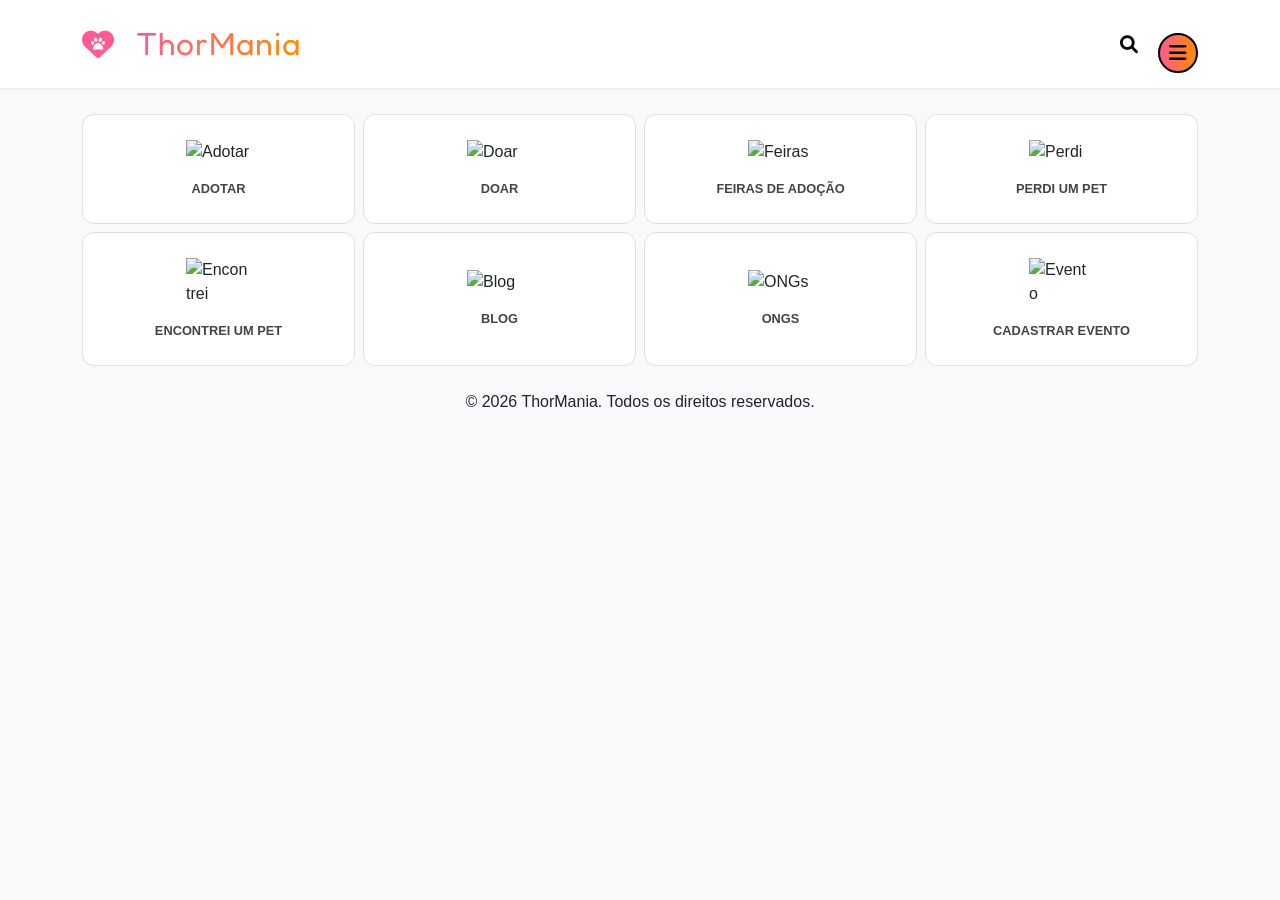
==== index.html @ 52d1cb1f "adicao da pagina perdi pet" ====
<!DOCTYPE html>
<html lang="pt-br">

<head>
    <meta charset="UTF-8">
    <meta name="viewport" content="width=device-width, initial-scale=1.0">
    <title>ThorMania</title>
    <link href="https://cdn.jsdelivr.net/npm/bootstrap@5.3.0/dist/css/bootstrap.min.css" rel="stylesheet">
    <link rel="stylesheet" href="https://cdnjs.cloudflare.com/ajax/libs/font-awesome/6.0.0/css/all.min.css">
    <link rel="stylesheet" href="style.css">
    <link href="https://fonts.googleapis.com/css2?family=Fredoka:wght@400;600&display=swap" rel="stylesheet">
    <link rel="stylesheet" href="style.css">
</head>

<body>
<header class="header-adocao">
  <div class="container d-flex justify-content-between align-items-center">

            <div class="logo-area home-page">
                <i class="fas fa-heart heart-icon">
                    <i class="fas fa-paw paw-inside"></i>
                </i>
                <span class="logo-text">ThorMania</span>

            </div>
        <div class="icons-area">
            <i class="fas fa-search search-icon"></i>
                <button class="menu-circle btn" type="button" data-bs-toggle="offcanvas" data-bs-target="#menuLateral">
                    <i class="fas fa-bars"></i>
                </button>
        </div>
    <div class="offcanvas offcanvas-end" tabindex="-1" id="menuLateral" aria-labelledby="offcanvasLabel">
        <div class="offcanvas-header">
            <div class="offcanvas-header">
                <h5 class="offcanvas-title" id="offcanvasLabel">
                    <i class="fas fa-heart heart-icon" style="position: relative; color: rgb(243, 37, 140);">
                        <i class="fas fa-paw paw-inside"
                            style="position: absolute; top: 50%; left: 50%; transform: translate(-50%, -50%); font-size: 0.5em; color: #ffffff;"></i>
                    </i>
                    <span style="margin-left: 10px;">ThorMania</span>
                </h5>
            </div>
            <button type="button" class="btn-close" data-bs-dismiss="offcanvas" aria-label="Close"></button>
        </div>
        <div class="offcanvas-body">
            <p class="boasvindas">Bem-vindo ao ThorMania!</p>
            <div class="list-group list-group-flush">
                <a href="#" class="list-group-item list-group-item-action home-page">Início</a>
                <a href="#" class="list-group-item list-group-item-action">Meu Perfil</a>
                <a id="quem-somos" href="#" class="list-group-item list-group-item-action">Quem Somos</a>
                <a href="forms.html" class="list-group-item list-group-item-action">Contato</a> 
            </div>
            <button type="button" class="btn-close" data-bs-dismiss="offcanvas" aria-label="Close"></button>
        </div>
    </div>
</header>
<main>
    <div class="container my-4">
        <div class="row g-2 justify-content-center">
            
            <div id="adotar" class="col-6 col-md-3">
                <a href="#" class="card-link">
                    <div class="card h-100 card-menu">
                        <div class="card-body">
                            <img src="imagens/icoAdotar.webp" alt="Adotar">
                            <span class="card-text">ADOTAR</span>
                        </div>
                    </div>
                </a>
            </div>
            <div id="doar" class="col-6 col-md-3">
                <a href="#" class="card-link">
                    <div class="card h-100 card-menu">
                        <div class="card-body">
                            <img src="imagens/icoDoar.webp" alt="Doar">
                            <span class="card-text">DOAR</span>
                        </div>
                    </div>
                </a>
            </div>
            <div id="feiras" class="col-6 col-md-3">
                <a href="#" class="card-link">
                    <div class="card h-100 card-menu">
                        <div class="card-body">
                            <img src="imagens/icoFeirasAdocao.webp" alt="Feiras">
                            <span class="card-text">FEIRAS DE ADOÇÃO</span>
                        </div>
                    </div>
                </a>
            </div>

            <div id="perdi" class="col-6 col-md-3">
                <a href="#" class="card-link">
                    <div class="card h-100 card-menu">
                        <div class="card-body">
                            <img src="imagens/icoPerdi.webp" alt="Perdi">
                            <span class="card-text">PERDI UM PET</span>
                        </div>
                    </div>
                </a>
            </div>

            <div id="encontrei" class="col-6 col-md-3">
                <a href="#" class="card-link">
                    <div class="card h-100 card-menu">
                        <div class="card-body">
                            <img src="imagens/icoEncontrei.webp" alt="Encontrei">
                            <span class="card-text">ENCONTREI UM PET</span>
                        </div>
                    </div>
                </a>
            </div>

            <div id="blog" class="col-6 col-md-3">
                <a href="#" class="card-link">
                    <div class="card h-100 card-menu">
                        <div class="card-body">
                            <img src="imagens/icoBlog.webp" alt="Blog">
                            <span class="card-text">BLOG</span>
                        </div>
                    </div>
                </a>
            </div>

            <div id="ongs" class="col-6 col-md-3">
                <a href="#" class="card-link">
                    <div class="card h-100 card-menu">
                        <div class="card-body">
                            <img src="imagens/icoONGs.webp" alt="ONGs">
                            <span class="card-text">ONGS</span>
                        </div>
                    </div>
                </a>
            </div>

            <div id="eventos" class="col-6 col-md-3">
                <a href="#" class="card-link">
                    <div class="card h-100 card-menu">
                        <div class="card-body">
                            <img src="imagens/icoCadastrarEventos.webp" alt="Evento">
                            <span class="card-text">CADASTRAR EVENTO</span>
                        </div>
                    </div>
                </a>
            </div>

        </div>
    </div>

    <div id="adotar-page" style="display: none;">
        <h2>Adote um Pet</h2>
        <p>Encontre o companheiro perfeito para você! Navegue por nossos pets disponíveis para adoção e dê a eles um lar cheio de amor.</p>
            <div id="pet-list">
                <!-- Lista de pets para adoção será carregada aqui -->
            </div>
    </div>

    <!-- Fomulário para "Encontrei um Pet" -->
    <div id="encontrei-page" class="container my-5" style="display: none;">
        <div class="card shadow p-4">
        

            <h2 class="text-center mb-3">🐾 Encontrei um Pet</h2>
            <p class="text-center text-muted">
                Ajude esse pet a encontrar seu dono 💛
            </p>

            <form id="form-encontrei">

                <div class="mb-3">
                    <label class="form-label">Nome do pet (se souber)</label>
                    <input type="text" class="form-control" placeholder="Ex: Thor">
                </div>

                <div class="mb-3">
                    <label class="form-label">Tipo de animal</label>
                    <select class="form-select">
                        <option>Cachorro</option>
                        <option>Gato</option>
                        <option>Outro</option>
                    </select>
                </div>

                <div class="mb-3">
                    <label class="form-label">Local onde encontrou</label>
                    <input type="text" class="form-control" placeholder="Ex: Zona Leste - SP">
                </div>

                <div class="mb-3">
                    <label class="form-label">Descrição</label>
                    <textarea class="form-control" rows="3" placeholder="Cor, tamanho, comportamento..."></textarea>
                </div>

                <div class="mb-3">
                    <label class="form-label">Foto do pet</label>
                    <input type="file" class="form-control">
                </div>

                <button type="submit" class="btn btn-primary w-100">
                    Cadastrar Pet
                </button>

            </form>

            <button class="btn btn-outline-secondary mt-3 home-page">
                Voltar
            </button>

        </div>
    </div>

    <!-- Formulário para "Doar um Pet" -->

    <div id="doar-page" style="display: none;">
        <div>
            <h2>Quer doar um pet?</h2>
            <p>Preencha o formulário abaixo e nos envie as informações.</p>
        </div>

        <form>
            <label for="foto">Foto do animal a ser doado:</label>
                <input type="file" 
                id="foto" 
                accept="image/*" 
                onchange="previewImagem(event)"
                required
                >

            <div class="preview">
                <img id="imagemPreview" src="" alt="">
            </div>


            <label for="raca">Raça:</label>
                <input type="text" 
                id="raca" 
                placeholder="Informe a raça (se souber)"
                >

            <label for="descricao">Descrição:</label>
                <textarea id="descricao" 
                rows="4" 
                placeholder="Insira uma descrição detalhada do animal"
                required
                ></textarea>
        

            <label for="dono">Doado por:</label>
                <input type="text" 
                id="dono" 
                placeholder="Nome do doador"
                required
                >

            <label for="telefone">Contato:</label>
                <input type="tel" 
                id="telefone" 
                placeholder="Informe um contato para retorno"
                pattern="\(\d{2}\)\s?\d{4,5}-\d{4}"
                required>

            <label for="email">E-mail:</label>
                <input type="email" 
                id="email" 
                placeholder="Email para retorno (se preferir contato por email)"
                >

            <button type="submit">Enviar!</button>
            <button class="btn btn-outline-secondary mt-3 home-page">
                Voltar
            </button>
        </form>
    </div>

    <!-- Pagina de Blogs -->


    <div id="blog-page" style="display: none;">
        <!-- BREADCRUMB -->
        <section class="breadcrumb">
            <p>Home / Blog</p>
        </section>

        <!-- CATEGORIAS -->
        <section class="categorias">
            <button>Geral</button>
            <button>Cachorros</button>
            <button>Gatos</button>
            <button>Raças</button>
            <button>Adoção</button>
        </section>

        <!-- POSTS -->
        <section class="posts">

            <div class="card">
                <img src="imagens/fofin1.jpg" alt="Tecnologia para pets">
                <h3>Histórias de Pets</h3>
                <p>Amizade Sem Espécies: Cão e Gato Viralizam em Selfie Fofa...</p>
            </div>

            <div class="card">
                <img src="imagens/fofin2.jpg" alt="Adoção de animais">
                <h3>Histórias de Adoção</h3>
                <p>Dupla Improvável Encanta Internet com Momento de Carinho no Sofá...</p>
            </div>

            <div class="card">
                <img src="imagens/fofin3.jpg" alt="Preparação para adoção">
                <h3>Histórias de Pets</h3>
                <p>Gangue dos Pets: Gato Lidera Grupo de Cachorros em Foto Hilária...</p>
            </div>
            
            <div class="card">
                <img src="imagens/fofin4.jpg" alt="Tecnologia para pets">
                <h3>Histórias de Pets</h3>
                <p>Olhares Que Derretem: Cachorro e Gatinho Viram Símbolo de Companheirismo...</p>
            </div>

            <div class="card">
                <img src="imagens/fofin5.jpg" alt="Tecnologia para pets">
                <h3>Histórias de Pets</h3>
                <p>Soneca em Dose Dupla: Pet e Gatinho Dormindo Abraçados Viralizam...</p>
            </div>

            <div class="card">
                <img src="imagens/fofin6.jpg" alt="Tecnologia para pets">
                <h3>Histórias de Pets</h3>
                <p>Pastor Alemão ¨Perde a Luta¨ Para Gatinho Atacado de Amor...</p>
            </div>
        </section>
    </div>

    <!-- Formulário perdi um pet -->

    <div id="perdi-page" style="display: none;">
        <formulario do pet desaparecido>
        <div class="file">
            <h2><img src="imagens/icoPerdi.webp">Perdi um Pet</h2>

            <form>
                <label for="foto">Foto do pet (recente):</label>
                <input type="file" id="foto" accept="image/*" onchange="previewImagem(event)">

                <div class="preview">
                    <img id="imagemPreview" src="" alt="">
                </div>

                <label for="nome">Nome:</label>
                <input type="text" id="nome" placeholder="Digite o nome do pet desaparecido">

                <label for="raca">Raça:</label>
                <input type="text" id="raca" placeholder="Digite a raça">

                <label for="peso">Peso (kg):</label>
                <input type="number" id="peso" placeholder="Ex: 10">

                <label for="descricao">Descrição:</label>
                <textarea id="descricao" rows="4" placeholder="Digite uma descrição detalhada do pet"></textarea>

                <label for="visto">Ultima vez visto:</label>
                <textarea id="visto" rows="2" placeholder="Digite onde e quando o pet foi visto pela última vez"></textarea>

                <label for="dono">Reportante:</label>
                <input type="text" id="dono" placeholder="Digite o nome do reportante">

                <label for="contato">Contato:</label>
                <input type="text" id="contato" placeholder="Digite um contato para retorno (Ex. email ou telefone)">

                <button type="submit">Enviar!</button>
                <button class="btn btn-outline-secondary mt-3 home-page">
                    Voltar
                </button>
            </form>
        </div>
    </div>

    <!-- Formulário para "Cadastrar Evento" -->

    <div id="eventos-page" style="display: none;">
        <form>
        <h2>
            <img src="imagens\icoCadastrarEventos.webp">Cadastrar Evento
        </h2>
        <p>Preencha o formulário abaixo e nos envie as informações.</p>
        <form>
            <label for="foto">Insira um Flyer de seu evento:</label>
                <input type="file" 
                id="foto" 
                accept="image/*" 
                onchange="previewImagem(event)"
                required
                >

            <div class="preview">
                <img id="imagemPreview" src="" alt="">
            </div>


            <label for="data">Data:</label>
                <input type="date" 
                id="data" 
                required
                >

            <label for="localizacao">Localização:</label>
                <input type="text" 
                id="localizacao" 
                placeholder="Informe o local do evento (rua, número, bairro, cidade, estado)"
                required
                ></textarea>
        

            <label for="Responsavel">Responsável:</label>
                <input type="text" 
                id="Responsavel" 
                placeholder="Nome do responsável pelo evento"
                required
                >

            <label for="telefone">Contato:</label>
                <input type="tel" 
                id="telefone" 
                placeholder="Informe um contato"
                pattern="\(\d{2}\)\s?\d{4,5}-\d{4}"
                required>

            <label for="email">E-mail:</label>
                <input type="email" 
                id="email" 
                placeholder="Email para retorno"
                >

            <button type="submit">Enviar!</button>
            <button class="btn btn-outline-secondary mt-3 home-page">
                Voltar
            </button>
        </form>
    </div>

    <!-- Página de ONGs -->

    <div id="ongs-page" style="display: none;">
        <h2 class="text-center mb-4">ONGs para ajudar 🐾</h2>
        <div class="row g-3 justify-content-center">

            <div class="col-6 col-md-3">
                <a href="https://institutoamparanimal.org.br/" target="_blank" class="card-link"> 
                        <div class="card card-menu destaque">
                    <div class="card-body">
                        <img src="imagens/ampara 2.0.png">
                        <span class="card-text">AMPARA ANIMAL</span>
                        <small>Resgate e proteção animal</small>
                        <p class="summary">ONG dedicada ao resgate, tratamento e reabilitação de animais abandonados, maltratados e em situação de risco na região de São Paulo.</p>
                    </div>
                </div>
            </a>    
            </div>

            <div class="col-6 col-md-3">
                <a href="https://www.institutoluisamell.com/" target="_blank" class="card-link">
                <div class="card card-menu destaque">
                    <div class="card-body">
                        <img src="imagens/instituto-luisa-mell-logo-png_seeklogo-357201.png">
                        <span class="card-text">LUISA MELL</span>
                        <small>Combate aos maus-tratos</small>
                        <p class="summary">Instituto que combate os maus-tratos aos animais através de ações educativas, resgates e apoio jurídico para proteger animais em situação de vulnerabilidade.</p>
                    </div>
                </div>
            </a>
            </div>

            <div class="col-6 col-md-3">
                <a href="https://adoteumgatinho.org.br/" target="_blank" class="card-link">
                <div class="card card-menu destaque">
                    <div class="card-body">
                        <img src="imagens/adote um gatinho.png">
                        <span class="card-text">ADOTE UM GATINHO</span>
                        <small>Adoção de gatos</small>
                        <p class="summary">Plataforma especializada em adoção responsável de gatos, conectando adotantes a felinos resgatados e promovendo cuidados adequados para uma vida feliz.</p>
                    </div>
                </div>
            </a>
            </div>

            <div class="col-6 col-md-3">
                <a href="https://institutocaramelo.org/" target="_blank" class="card-link"><div class="card card-menu destaque">   
                    <div class="card-body">
                        <img src="imagens/caramelo.png">
                        <span class="card-text">Instituto Caramelo</span>
                        <small>Resgate e cuidado</small>
                        <p class="summary">ONG focada no resgate, cuidado e adoção de animais de rua, especialmente cães e gatos, oferecendo abrigo temporário e tratamento veterinário.</p>
                    </div>
                </div>
            </a>    
            </div>

        </div>
    </div>

    <!-- Página de Quem Somos -->

    <div id="quemsomos-page" style="display: none;">
        <section class="historia">
                <h2 class="titulo-sessao">Quem Somos</h2>
                <p>O <strong>ThorMania</strong> nasceu de um sonho e de um grande amor pelos animais. Percebemos que muitos cães esperavam ansiosos por um lar, enquanto muitas famílias queriam adotar, mas não sabiam por onde começar.</p>
                
                <p>Criamos este site para ser a ponte entre esses dois mundos. Nosso objetivo é facilitar o encontro entre humanos e seus novos melhores amigos, promovendo a adoção responsável e ajudando ONGs a darem mais visibilidade aos seus peludos.</p>
            </section>

            <section class="ajuda-area">
                <h2 class="titulo-sessao">Queremos sua ajuda!</h2>
                <p>Para manter o ThorMania no ar e ajudar cada vez mais animais, precisamos de você. Seja compartilhando nosso site, sendo um voluntário ou fazendo uma doação para as ONGs parceiras.</p>
                
                <div class="cards-ajuda">
                    <div class="card">
                        <h3>Doar</h3>
                        <p>Ajude com ração, medicamentos ou valores para as ONGs.</p>
                    </div>
                    <div class="card">
                        <h3>Divulgar</h3>
                        <p>Siga-nos nas redes sociais e compartilhe os animais que buscam um lar.</p>
                    </div>
                </div>
            </section>

            <a href="#" class="btn-voltar home-page">Voltar para o Início</a>
    </div>
</main>

<footer class="footer">
    <div class="container text-center">
        <p>&copy; 2026 ThorMania. Todos os direitos reservados.</p>
    </div>
</footer>
<script src="https://cdn.jsdelivr.net/npm/bootstrap@5.3.0/dist/js/bootstrap.bundle.min.js"></script>
<script src="index.js" defer></script>
</body>
</html>
---- style.css ----
/* PROJETO: ThorMania
DESCRIÇÃO: Estilização do site de adoção de pets, com foco em um design moderno e amigável, utilizando cores vibrantes e elementos gráficos relacionados a animais de estimação.
AUTOR: Ana Paula Lopes Travassos 
DATA: 2026-02-09 */
@import url('https://fonts.googleapis.com/css2?family=Fredoka+One&display=swap');
/* Container do Header */
.header-adocao {
    background-color: #ffffff;
    padding: 15px 0;
    border-bottom: 2px solid #f0f0f0; /* Linha cinza clarinha embaixo */
}

/* Área da Logo */
.logo-area {
    display: flex;
    align-items: center;
    cursor: pointer;
}

.heart-icon {
    color: #ff5a94; /* Rosa da logo */
    font-size: 32px;
    position: relative;
    margin-right: 10px;
}

.paw-inside {
    color: white;
    font-size: 14px;
    position: absolute;
    top: 50%;
    left: 50%;
    transform: translate(-50%, -50%);
}

.logo-text {
    font-family: 'Fredoka One', cursive;
    font-size: 32px;
    letter-spacing: 1px;
    margin-left: 12px;
    
    /* Aplicando o degradê */
    background: linear-gradient(90deg, #ff5a94, #ff8c00); /* Do rosa para o laranja */
    -webkit-background-clip: text; /* Corta o fundo no formato do texto */
    -webkit-text-fill-color: transparent; /* Torna o texto transparente para mostrar o fundo */
    
    /* Garante que o efeito funcione também em navegadores sem -webkit */
    background-clip: text;
    color: transparent;
    
}


/* Área dos Ícones */
.icons-area {
    display: flex;
    align-items: center;
    gap: 20px;
}

.imagem-patinha {
    filter: sepia(100%) saturate(500%) hue-rotate(10deg); /* Isso força a imagem a ficar em tons de laranja/amarelo */
}
.logo-patinha {
    color: #FF8C00; /* Use exatamente o mesmo código de cor do seu texto ThorMania */
    font-size: 24px;
    margin-left: 10px;
   

}


.menu-circle {
    width: 40px;
    height: 40px;
    border: 2px solid #000;
    border-radius: 50%;
    display: flex;
    align-items: center;
    justify-content: center;
    cursor: pointer;
}

.menu-circle i {
    font-size: 20px;
    color: #000;
}

body {
    background-color: #f8f9fa;
    font-family: sans-serif;
}

.card-link {
    text-decoration: none;
    color: inherit;
}

.card-menu {
    border: 1px solid #e0e0e0;
    border-radius: 12px;
    transition: 0.3s;
    background: white;
}

.card-menu:hover {
    border-color: #FF8C00;
    box-shadow: 0 4px 15px rgba(0,0,0,0.1);
}

.card-body {
    display: flex;
    flex-direction: column;
    align-items: center;
    justify-content: center;
    padding: 25px 10px;
}

.card-menu img {
    width: 65px;
    height: auto;
    margin-bottom: 15px;
}

.card-text {
    font-size: 0.8rem;
    font-weight: bold;
    color: #444;
    text-align: center;
}
/*Area de pesquisa*/
.search-box {
    display : flex;
    align-items: center;
    background-color: #9e9898;
    border-radius: 25px;
    padding: 5px;
    font-size: 14px;
    width: 120px;
    transition: width 0.3s ease;
}

.search-icon {
    color: #000000;
    font-size: 18px;
    cursor: pointer;
}

/* Limpa o fundo do menu */
.offcanvas {
    background-color: white !important;
}

/* Deixa o topo colorido */
.offcanvas-header {
    background: linear-gradient(45deg, #ff416c, #ff9800) !important;
    color: rgb(255, 255, 255) !important;
    font-family: 'Fredoka', 'Comic Sans MS', cursive, sans-serif;

}

/* Garante que o ícone e o X fiquem brancos no topo */
.offcanvas-header .btn-close {
    filter: invert(1) grayscale(100%) brightness(200%);
}


/* Garante que os links fiquem brancos por padrão */
.list-group-item {
    background-color: transparent !important;
    color: black !important;
    border: none;
}

.boasvindas {
    font-family: 'Fredoka', 'Comic Sans MS', cursive, sans-serif; 
    color: #ff9800 !important; /* Laranja */
    text-align: center;
    width: 100%;
    font-size: 1.3rem;
    margin-top: 20px;
    margin-bottom: 20px;
    font-weight: bold;
}

/* 1. Estilo padrão dos itens do menu */
.list-group-item-action {
    transition: all 0.4s ease; /* Aqui acontece a mágica da suavidade */
    background-color: transparent !important;
    color: rgb(0, 0, 0) !important;
    border: none;
    display: block;
    padding: 10px 15px;
    font-family: -apple-system, BlinkMacSystemFont, "Segoe UI", Roboto, Helvetica, Arial, sans-serif, "Apple Color Emoji", "Segoe UI Emoji";
}

/* 2. O efeito ao passar o mouse (Hover) */
.list-group-item-action:hover {
    background: linear-gradient(45deg, #ff416c, #ff4b2b) !important;
    color: white !important;
    
    /* Faz o item "saltar" levemente para o lado ou para frente */
    transform: translateX(10px); /* Move 10px para a direita */
    /* Se preferir que ele cresça, use: transform: scale(1.05); */
    
    border-radius: 15px; /* Arredonda os cantos durante a animação */
    box-shadow: 0 4px 15px rgba(0, 0, 0, 0.2); /* Adiciona uma sombrinha */
}

/* Estilo exclusivo para a página Quem Somos */
.pagina-quemsomos {
    font-family: 'Sniglet', cursive;
    background-color: #fefefe;
    color: #444;
    padding: 20px;
}

/* Deixando os títulos laranjas e fofinhos */
.pagina-quemsomos h2, 
.pagina-quemsomos h3,
.pagina-quemsomos b,
.pagina-quemsomos strong {
    color: #fca311;
    font-weight: 800;
}

/* O título principal ThorMania com o gradiente que você gosta */
.pagina-quemsomos h1 {
    font-size: 2.5rem;
    background: linear-gradient(45deg, #ff416c, #ff4b2b);
    -webkit-background-clip: text;
    -webkit-text-fill-color: transparent;
    margin-bottom: 30px;
}

/* Ajustando o texto para não ficar grudado na tela */
.pagina-quemsomos p {
    font-size: 1.1rem;
    line-height: 1.6;
    max-width: 900px;
    margin-bottom: 20px;
}

/* Link de voltar com estilo de botão */
.pagina-quemsomos a[href*="index"] {
    display: inline-block;
    margin-top: 20px;
    padding: 10px 20px;
    background: linear-gradient(45deg, #ff416c, #ff4b2b);
    color: white !important;
    text-decoration: none;
    border-radius: 20px;
    transition: 0.3s;
}

.pagina-quemsomos a[href*="index"]:hover {
    transform: scale(1.1);
}

/* Estilo para a página encontrei */
#encontrei-page .card {
    border: none;
    border-radius: 20px;
    background: #ffffff;
    box-shadow: 0 8px 20px rgba(0, 0, 0, 0.15);
}

#encontrei-page h2 {
    color: #ff6b6b;
    font-weight: bold;
    font-size: 2rem;
}

#encontrei-page p {
    font-size: 1rem;
    margin-bottom: 25px;
}

#encontrei-page .form-label {
    font-weight: 600;
    color: #444;
}

#encontrei-page .form-control,
#encontrei-page .form-select {
    border-radius: 12px;
    padding: 12px;
    border: 1px solid #ddd;
    transition: 0.3s;
}

#encontrei-page .form-control:focus,
#encontrei-page .form-select:focus {
    border-color: #ff6b6b;
    box-shadow: 0 0 8px rgba(255, 107, 107, 0.4);
}

#encontrei-page button[type="submit"] {
    background: #ff6b6b;
    border: none;
    border-radius: 12px;
    padding: 12px;
    font-size: 1rem;
    font-weight: bold;
    transition: 0.3s;
}

#encontrei-page button[type="submit"]:hover {
    background: #ff4f4f;
    transform: scale(1.02);
}

#voltar-menu {
    border-radius: 12px;
    font-weight: 600;
    transition: 0.3s;
}

#voltar-menu:hover {
    background: #f1f1f1;
}

#encontrei-page {
    animation: aparecer 0.5s ease;
}

@keyframes aparecer {
    from {
        opacity: 0;
        transform: translateY(20px);
    }

    to {
        opacity: 1;
        transform: translateY(0);
    }
}


/*Estilo para o formulario doar*/
.file {
    max-width: 600px;
    margin: 40px auto;
    background: #ffffff;
    padding: 25px;
    border-radius: 12px;
    box-shadow: 0 4px 12px rgba(0,0,0,0.08);
}

h2 {
    text-align: center;
    margin-bottom: 30px;
}

h2 img {
    width: 50px;
    height: auto;
    margin-right: 15px;
    vertical-align: middle;
}

label {
    font-size: 1.0rem;
    font-weight: bold;
    display: block;
    margin-top: 12px;
}

input, textarea {
    width: 100%;
    padding: 10px;
    margin-top: 6px;
    border-radius: 6px;
    border: 1px solid #ccc;
}

input:focus, textarea:focus {
    border-color: #ff5a94;
    outline: none;
    box-shadow: 0 0 5px rgba(255, 90, 148, 0.3);
}

input[type="file"] {
    border: none;
}

button {
    margin-top: 18px;
    width: 100%;
    padding: 12px;
    background: linear-gradient(90deg, #ff5a94, #ff8c00);
    color: white;
    border: none;
    border-radius: 8px;
    cursor: pointer;
}

.preview {
    text-align: center;
    margin-top: 10px;
}

.preview img {
    max-width: 100%;
    border-radius: 10px;
}

/* Estilo para a página de blogs */

/* BREADCRUMB */
.breadcrumb {
  padding: 10px 20px;
  color: #777;
}

/* CATEGORIAS */
.categorias {
  padding: 15px 20px;
}

.categorias button {
  background: #2c2c2c;
  color: white;
  border: none;
  padding: 8px 12px;
  margin: 5px;
  border-radius: 5px;
  cursor: pointer;
  transition: 0.3s;
}

.categorias button:hover {
  background: #ff5a94;
}

/* GRID POSTS */
.posts {
  display: grid;
  grid-template-columns: repeat(3, 1fr);
  gap: 35px;

  padding: 50px;
  max-width: 1400px;
  margin: auto;
}

/* CARDS */


/* RESPONSIVO */
@media (max-width: 900px) {
  .posts {
    grid-template-columns: repeat(2, 1fr);
  }
}

@media (max-width: 600px) {
  .posts {
    grid-template-columns: 1fr;
    padding: 20px;
  }

  .logo-text {
    font-size: 22px;
  }
}
---- style.css ----
/* PROJETO: ThorMania
DESCRIÇÃO: Estilização do site de adoção de pets, com foco em um design moderno e amigável, utilizando cores vibrantes e elementos gráficos relacionados a animais de estimação.
AUTOR: Ana Paula Lopes Travassos 
DATA: 2026-02-09 */
@import url('https://fonts.googleapis.com/css2?family=Fredoka+One&display=swap');
/* Container do Header */
.header-adocao {
    background-color: #ffffff;
    padding: 15px 0;
    border-bottom: 2px solid #f0f0f0; /* Linha cinza clarinha embaixo */
}

/* Área da Logo */
.logo-area {
    display: flex;
    align-items: center;
    cursor: pointer;
}

.heart-icon {
    color: #ff5a94; /* Rosa da logo */
    font-size: 32px;
    position: relative;
    margin-right: 10px;
}

.paw-inside {
    color: white;
    font-size: 14px;
    position: absolute;
    top: 50%;
    left: 50%;
    transform: translate(-50%, -50%);
}

.logo-text {
    font-family: 'Fredoka One', cursive;
    font-size: 32px;
    letter-spacing: 1px;
    margin-left: 12px;
    
    /* Aplicando o degradê */
    background: linear-gradient(90deg, #ff5a94, #ff8c00); /* Do rosa para o laranja */
    -webkit-background-clip: text; /* Corta o fundo no formato do texto */
    -webkit-text-fill-color: transparent; /* Torna o texto transparente para mostrar o fundo */
    
    /* Garante que o efeito funcione também em navegadores sem -webkit */
    background-clip: text;
    color: transparent;
    
}


/* Área dos Ícones */
.icons-area {
    display: flex;
    align-items: center;
    gap: 20px;
}

.imagem-patinha {
    filter: sepia(100%) saturate(500%) hue-rotate(10deg); /* Isso força a imagem a ficar em tons de laranja/amarelo */
}
.logo-patinha {
    color: #FF8C00; /* Use exatamente o mesmo código de cor do seu texto ThorMania */
    font-size: 24px;
    margin-left: 10px;
   

}


.menu-circle {
    width: 40px;
    height: 40px;
    border: 2px solid #000;
    border-radius: 50%;
    display: flex;
    align-items: center;
    justify-content: center;
    cursor: pointer;
}

.menu-circle i {
    font-size: 20px;
    color: #000;
}

body {
    background-color: #f8f9fa;
    font-family: sans-serif;
}

.card-link {
    text-decoration: none;
    color: inherit;
}

.card-menu {
    border: 1px solid #e0e0e0;
    border-radius: 12px;
    transition: 0.3s;
    background: white;
}

.card-menu:hover {
    border-color: #FF8C00;
    box-shadow: 0 4px 15px rgba(0,0,0,0.1);
}

.card-body {
    display: flex;
    flex-direction: column;
    align-items: center;
    justify-content: center;
    padding: 25px 10px;
}

.card-menu img {
    width: 65px;
    height: auto;
    margin-bottom: 15px;
}

.card-text {
    font-size: 0.8rem;
    font-weight: bold;
    color: #444;
    text-align: center;
}
/*Area de pesquisa*/
.search-box {
    display : flex;
    align-items: center;
    background-color: #9e9898;
    border-radius: 25px;
    padding: 5px;
    font-size: 14px;
    width: 120px;
    transition: width 0.3s ease;
}

.search-icon {
    color: #000000;
    font-size: 18px;
    cursor: pointer;
}

/* Limpa o fundo do menu */
.offcanvas {
    background-color: white !important;
}

/* Deixa o topo colorido */
.offcanvas-header {
    background: linear-gradient(45deg, #ff416c, #ff9800) !important;
    color: rgb(255, 255, 255) !important;
    font-family: 'Fredoka', 'Comic Sans MS', cursive, sans-serif;

}

/* Garante que o ícone e o X fiquem brancos no topo */
.offcanvas-header .btn-close {
    filter: invert(1) grayscale(100%) brightness(200%);
}


/* Garante que os links fiquem brancos por padrão */
.list-group-item {
    background-color: transparent !important;
    color: black !important;
    border: none;
}

.boasvindas {
    font-family: 'Fredoka', 'Comic Sans MS', cursive, sans-serif; 
    color: #ff9800 !important; /* Laranja */
    text-align: center;
    width: 100%;
    font-size: 1.3rem;
    margin-top: 20px;
    margin-bottom: 20px;
    font-weight: bold;
}

/* 1. Estilo padrão dos itens do menu */
.list-group-item-action {
    transition: all 0.4s ease; /* Aqui acontece a mágica da suavidade */
    background-color: transparent !important;
    color: rgb(0, 0, 0) !important;
    border: none;
    display: block;
    padding: 10px 15px;
    font-family: -apple-system, BlinkMacSystemFont, "Segoe UI", Roboto, Helvetica, Arial, sans-serif, "Apple Color Emoji", "Segoe UI Emoji";
}

/* 2. O efeito ao passar o mouse (Hover) */
.list-group-item-action:hover {
    background: linear-gradient(45deg, #ff416c, #ff4b2b) !important;
    color: white !important;
    
    /* Faz o item "saltar" levemente para o lado ou para frente */
    transform: translateX(10px); /* Move 10px para a direita */
    /* Se preferir que ele cresça, use: transform: scale(1.05); */
    
    border-radius: 15px; /* Arredonda os cantos durante a animação */
    box-shadow: 0 4px 15px rgba(0, 0, 0, 0.2); /* Adiciona uma sombrinha */
}

/* Estilo exclusivo para a página Quem Somos */
.pagina-quemsomos {
    font-family: 'Sniglet', cursive;
    background-color: #fefefe;
    color: #444;
    padding: 20px;
}

/* Deixando os títulos laranjas e fofinhos */
.pagina-quemsomos h2, 
.pagina-quemsomos h3,
.pagina-quemsomos b,
.pagina-quemsomos strong {
    color: #fca311;
    font-weight: 800;
}

/* O título principal ThorMania com o gradiente que você gosta */
.pagina-quemsomos h1 {
    font-size: 2.5rem;
    background: linear-gradient(45deg, #ff416c, #ff4b2b);
    -webkit-background-clip: text;
    -webkit-text-fill-color: transparent;
    margin-bottom: 30px;
}

/* Ajustando o texto para não ficar grudado na tela */
.pagina-quemsomos p {
    font-size: 1.1rem;
    line-height: 1.6;
    max-width: 900px;
    margin-bottom: 20px;
}

/* Link de voltar com estilo de botão */
.pagina-quemsomos a[href*="index"] {
    display: inline-block;
    margin-top: 20px;
    padding: 10px 20px;
    background: linear-gradient(45deg, #ff416c, #ff4b2b);
    color: white !important;
    text-decoration: none;
    border-radius: 20px;
    transition: 0.3s;
}

.pagina-quemsomos a[href*="index"]:hover {
    transform: scale(1.1);
}

/* Estilo para a página encontrei */
#encontrei-page .card {
    border: none;
    border-radius: 20px;
    background: #ffffff;
    box-shadow: 0 8px 20px rgba(0, 0, 0, 0.15);
}

#encontrei-page h2 {
    color: #ff6b6b;
    font-weight: bold;
    font-size: 2rem;
}

#encontrei-page p {
    font-size: 1rem;
    margin-bottom: 25px;
}

#encontrei-page .form-label {
    font-weight: 600;
    color: #444;
}

#encontrei-page .form-control,
#encontrei-page .form-select {
    border-radius: 12px;
    padding: 12px;
    border: 1px solid #ddd;
    transition: 0.3s;
}

#encontrei-page .form-control:focus,
#encontrei-page .form-select:focus {
    border-color: #ff6b6b;
    box-shadow: 0 0 8px rgba(255, 107, 107, 0.4);
}

#encontrei-page button[type="submit"] {
    background: #ff6b6b;
    border: none;
    border-radius: 12px;
    padding: 12px;
    font-size: 1rem;
    font-weight: bold;
    transition: 0.3s;
}

#encontrei-page button[type="submit"]:hover {
    background: #ff4f4f;
    transform: scale(1.02);
}

#voltar-menu {
    border-radius: 12px;
    font-weight: 600;
    transition: 0.3s;
}

#voltar-menu:hover {
    background: #f1f1f1;
}

#encontrei-page {
    animation: aparecer 0.5s ease;
}

@keyframes aparecer {
    from {
        opacity: 0;
        transform: translateY(20px);
    }

    to {
        opacity: 1;
        transform: translateY(0);
    }
}


/*Estilo para o formulario doar*/
.file {
    max-width: 600px;
    margin: 40px auto;
    background: #ffffff;
    padding: 25px;
    border-radius: 12px;
    box-shadow: 0 4px 12px rgba(0,0,0,0.08);
}

h2 {
    text-align: center;
    margin-bottom: 30px;
}

h2 img {
    width: 50px;
    height: auto;
    margin-right: 15px;
    vertical-align: middle;
}

label {
    font-size: 1.0rem;
    font-weight: bold;
    display: block;
    margin-top: 12px;
}

input, textarea {
    width: 100%;
    padding: 10px;
    margin-top: 6px;
    border-radius: 6px;
    border: 1px solid #ccc;
}

input:focus, textarea:focus {
    border-color: #ff5a94;
    outline: none;
    box-shadow: 0 0 5px rgba(255, 90, 148, 0.3);
}

input[type="file"] {
    border: none;
}

button {
    margin-top: 18px;
    width: 100%;
    padding: 12px;
    background: linear-gradient(90deg, #ff5a94, #ff8c00);
    color: white;
    border: none;
    border-radius: 8px;
    cursor: pointer;
}

.preview {
    text-align: center;
    margin-top: 10px;
}

.preview img {
    max-width: 100%;
    border-radius: 10px;
}

/* Estilo para a página de blogs */

/* BREADCRUMB */
.breadcrumb {
  padding: 10px 20px;
  color: #777;
}

/* CATEGORIAS */
.categorias {
  padding: 15px 20px;
}

.categorias button {
  background: #2c2c2c;
  color: white;
  border: none;
  padding: 8px 12px;
  margin: 5px;
  border-radius: 5px;
  cursor: pointer;
  transition: 0.3s;
}

.categorias button:hover {
  background: #ff5a94;
}

/* GRID POSTS */
.posts {
  display: grid;
  grid-template-columns: repeat(3, 1fr);
  gap: 35px;

  padding: 50px;
  max-width: 1400px;
  margin: auto;
}

/* CARDS */


/* RESPONSIVO */
@media (max-width: 900px) {
  .posts {
    grid-template-columns: repeat(2, 1fr);
  }
}

@media (max-width: 600px) {
  .posts {
    grid-template-columns: 1fr;
    padding: 20px;
  }

  .logo-text {
    font-size: 22px;
  }
}
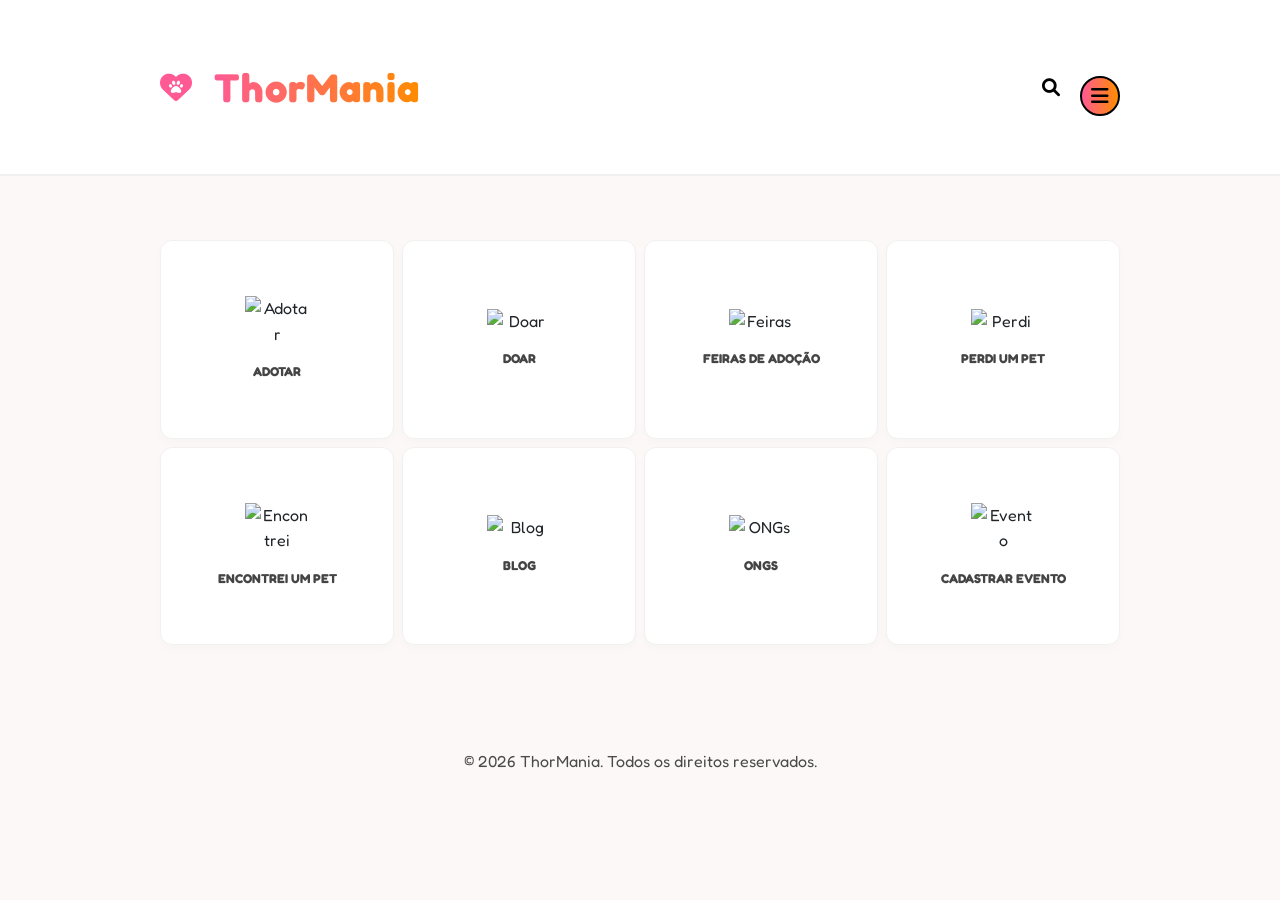
==== commit 6744f310: "arrumando botao errado" ====
--- a/index.html
+++ b/index.html
@@ -48,9 +48,8 @@
                 <a href="#" class="list-group-item list-group-item-action home-page">Início</a>
                 <a href="#" class="list-group-item list-group-item-action">Meu Perfil</a>
                 <a id="quem-somos" href="#" class="list-group-item list-group-item-action">Quem Somos</a>
-                <a href="forms.html" class="list-group-item list-group-item-action">Contato</a> 
-            </div>
-            <button type="button" class="btn-close" data-bs-dismiss="offcanvas" aria-label="Close"></button>
+                <a href="#" class="list-group-item list-group-item-action">Contato</a> 
+            </div>
         </div>
     </div>
 </header>
@@ -378,64 +377,66 @@
     <!-- Formulário para "Cadastrar Evento" -->
 
     <div id="eventos-page" style="display: none;">
-        <form>
-        <h2>
-            <img src="imagens\icoCadastrarEventos.webp">Cadastrar Evento
-        </h2>
-        <p>Preencha o formulário abaixo e nos envie as informações.</p>
-        <form>
-            <label for="foto">Insira um Flyer de seu evento:</label>
-                <input type="file" 
-                id="foto" 
-                accept="image/*" 
-                onchange="previewImagem(event)"
-                required
-                >
-
-            <div class="preview">
-                <img id="imagemPreview" src="" alt="">
-            </div>
-
-
-            <label for="data">Data:</label>
-                <input type="date" 
-                id="data" 
-                required
-                >
-
-            <label for="localizacao">Localização:</label>
-                <input type="text" 
-                id="localizacao" 
-                placeholder="Informe o local do evento (rua, número, bairro, cidade, estado)"
-                required
-                ></textarea>
-        
-
-            <label for="Responsavel">Responsável:</label>
-                <input type="text" 
-                id="Responsavel" 
-                placeholder="Nome do responsável pelo evento"
-                required
-                >
-
-            <label for="telefone">Contato:</label>
-                <input type="tel" 
-                id="telefone" 
-                placeholder="Informe um contato"
-                pattern="\(\d{2}\)\s?\d{4,5}-\d{4}"
-                required>
-
-            <label for="email">E-mail:</label>
-                <input type="email" 
-                id="email" 
-                placeholder="Email para retorno"
-                >
-
-            <button type="submit">Enviar!</button>
-            <button class="btn btn-outline-secondary mt-3 home-page">
-                Voltar
-            </button>
-        </form>
+        <formulario para cadastrar evento>
+            <div class="file">
+                <form>
+                    <h2>
+                        <img src="imagens\icoCadastrarEventos.webp">Cadastrar Evento
+                    </h2>
+                    <p>Preencha o formulário abaixo e nos envie as informações.</p>
+                    <label for="foto">Insira um Flyer de seu evento:</label>
+                        <input type="file" 
+                        id="foto" 
+                        accept="image/*" 
+                        onchange="previewImagem(event)"
+                        required
+                        >
+
+                    <div class="preview">
+                        <img id="imagemPreview" src="" alt="">
+                    </div>
+
+
+                    <label for="data">Data:</label>
+                        <input type="date" 
+                        id="data" 
+                        required
+                        >
+
+                    <label for="localizacao">Localização:</label>
+                        <input type="text" 
+                        id="localizacao" 
+                        placeholder="Informe o local do evento (rua, número, bairro, cidade, estado)"
+                        required
+                        ></textarea>
+                
+
+                    <label for="Responsavel">Responsável:</label>
+                        <input type="text" 
+                        id="Responsavel" 
+                        placeholder="Nome do responsável pelo evento"
+                        required
+                        >
+
+                    <label for="telefone">Contato:</label>
+                        <input type="tel" 
+                        id="telefone" 
+                        placeholder="Informe um contato"
+                        pattern="\(\d{2}\)\s?\d{4,5}-\d{4}"
+                        required>
+
+                    <label for="email">E-mail:</label>
+                        <input type="email" 
+                        id="email" 
+                        placeholder="Email para retorno"
+                        >
+
+                    <button type="submit">Enviar!</button>
+                    <button class="btn btn-outline-secondary mt-3 home-page">
+                        Voltar
+                    </button>
+                </form>
+            </div>
     </div>
 
     <!-- Página de ONGs -->
--- a/style.css
+++ b/style.css
@@ -207,56 +207,180 @@
     box-shadow: 0 4px 15px rgba(0, 0, 0, 0.2); /* Adiciona uma sombrinha */
 }
 
-/* Estilo exclusivo para a página Quem Somos */
-.pagina-quemsomos {
-    font-family: 'Sniglet', cursive;
-    background-color: #fefefe;
-    color: #444;
-    padding: 20px;
-}
-
-/* Deixando os títulos laranjas e fofinhos */
-.pagina-quemsomos h2, 
-.pagina-quemsomos h3,
-.pagina-quemsomos b,
-.pagina-quemsomos strong {
-    color: #fca311;
-    font-weight: 800;
-}
-
-/* O título principal ThorMania com o gradiente que você gosta */
-.pagina-quemsomos h1 {
+@import url('https://fonts.googleapis.com/css2?family=Fredoka:wght@400;600&display=swap');
+
+body {
+    font-family: 'Fredoka', cursive;
+    background-color: #f5f5f5;
+    margin: 0;
+    padding: 0;
+}
+body {
+    background-color: #fcf8f7;
+    color: #4a4a4a;
+    line-height: 1.6;
+}
+
+.container {
+    max-width: 1000px;
+    margin: 0 auto;
+    padding: 40px 20px;
+}
+
+/* Cabeçalho */
+.main-header {
+    background-color: #ffffff;
+    padding: 30px 20px;
+    text-align: center;
+    box-shadow: 0 4px 6px rgba(0, 0, 0, 0.05);
+}
+
+.logo-text {
+    color: #d9534f; /* Tom coral/rosa profissional */
     font-size: 2.5rem;
-    background: linear-gradient(45deg, #ff416c, #ff4b2b);
-    -webkit-background-clip: text;
-    -webkit-text-fill-color: transparent;
+    font-weight: 700;
+    letter-spacing: 1px;
+}
+
+/* Seção Quem Somos */
+.about-section {
+    background: #ffffff;
+    padding: 40px;
+    border-radius: 12px;
+    box-shadow: 0 4px 15px rgba(0, 0, 0, 0.03);
+    margin-bottom: 40px;
+}
+
+.about-section h2 {
+    color: #d9534f;
+    margin-bottom: 20px;
+    font-size: 1.8rem;
+    border-bottom: 2px solid #fce4e4;
+    padding-bottom: 10px;
+}
+
+.about-section p {
+    margin-bottom: 15px;
+    font-size: 1.1rem;
+    color: #5a5a5a;
+}
+
+/* Seção Queremos sua Ajuda & Grid de Cards */
+.help-section {
+    margin-bottom: 40px;
+}
+
+.section-title {
+    text-align: center;
     margin-bottom: 30px;
 }
 
-/* Ajustando o texto para não ficar grudado na tela */
-.pagina-quemsomos p {
-    font-size: 1.1rem;
-    line-height: 1.6;
-    max-width: 900px;
+.section-title h2 {
+    color: #d9534f;
+    font-size: 1.8rem;
+    margin-bottom: 10px;
+}
+
+.section-title p {
+    max-width: 700px;
+    margin: 0 auto;
+    color: #777;
+}
+
+/* Layout dos Quadradinhos (Cards) */
+.cards-grid {
+    display: grid;
+    grid-template-columns: repeat(auto-fit, minmax(280px, 1fr));
+    gap: 25px;
+    margin-top: 20px;
+}
+
+.card {
+    background: #ffffff;
+    padding: 30px;
+    border-radius: 12px;
+    text-align: center;
+    border: 1px solid #f1f1f1;
+    box-shadow: 0 4px 10px rgba(0, 0, 0, 0.02);
+    transition: transform 0.3s ease, box-shadow 0.3s ease;
+}
+
+/* Efeito sutil ao passar o mouse nos quadradinhos */
+.card:hover {
+    transform: translateY(-5px);
+    box-shadow: 0 8px 20px rgba(217, 83, 79, 0.1);
+}
+
+.card-icon {
+    font-size: 2.5rem;
+    margin-bottom: 15px;
+}
+
+.card h3 {
+    color: #333;
+    margin-bottom: 12px;
+    font-size: 1.4rem;
+}
+
+.card p {
+    color: #666;
+    font-size: 0.95rem;
     margin-bottom: 20px;
-}
-
-/* Link de voltar com estilo de botão */
-.pagina-quemsomos a[href*="index"] {
+    min-height: 50px; /* Garante alinhamento mesmo com textos de tamanhos diferentes */
+}
+
+/* Botões dos Cards */
+.btn-card {
     display: inline-block;
-    margin-top: 20px;
     padding: 10px 20px;
-    background: linear-gradient(45deg, #ff416c, #ff4b2b);
-    color: white !important;
+    color: #d9534f;
+    border: 2px solid #d9534f;
     text-decoration: none;
-    border-radius: 20px;
-    transition: 0.3s;
-}
-
-.pagina-quemsomos a[href*="index"]:hover {
-    transform: scale(1.1);
-}
-
+    border-radius: 25px;
+    font-weight: 600;
+    font-size: 0.9rem;
+    transition: all 0.3s ease;
+}
+
+.btn-card:hover {
+    background-color: #d9534f;
+    color: #ffffff;
+}
+
+/* Área do Botão Voltar */
+.action-area {
+    text-align: center;
+    margin: 50px 0 20px 0;
+}
+
+.btn-back {
+    display: inline-block;
+    background-color: #d9534f;
+    color: #ffffff;
+    padding: 14px 35px;
+    text-decoration: none;
+    border-radius: 30px;
+    font-weight: 600;
+    box-shadow: 0 4px 10px rgba(217, 83, 79, 0.3);
+    transition: all 0.3s ease;
+}
+
+.btn-back:hover {
+    background-color: #c93d39;
+    box-shadow: 0 6px 15px rgba(217, 83, 79, 0.4);
+    transform: scale(1.02);
+}
+
+/* Rodapé */
+.main-footer {
+    text-align: center;
+    padding: 30px 20px;
+    background-color: #ffffff;
+    color: #888;
+    font-size: 0.9rem;
+    border-top: 1px solid #ededed;
+    margin-top: 40px;
+}
 /* Estilo para a página encontrei */
 #encontrei-page .card {
     border: none;
@@ -463,4 +587,5 @@
   .logo-text {
     font-size: 22px;
   }
-}+}
+
--- a/style.css
+++ b/style.css
@@ -207,56 +207,180 @@
     box-shadow: 0 4px 15px rgba(0, 0, 0, 0.2); /* Adiciona uma sombrinha */
 }
 
-/* Estilo exclusivo para a página Quem Somos */
-.pagina-quemsomos {
-    font-family: 'Sniglet', cursive;
-    background-color: #fefefe;
-    color: #444;
-    padding: 20px;
-}
-
-/* Deixando os títulos laranjas e fofinhos */
-.pagina-quemsomos h2, 
-.pagina-quemsomos h3,
-.pagina-quemsomos b,
-.pagina-quemsomos strong {
-    color: #fca311;
-    font-weight: 800;
-}
-
-/* O título principal ThorMania com o gradiente que você gosta */
-.pagina-quemsomos h1 {
+@import url('https://fonts.googleapis.com/css2?family=Fredoka:wght@400;600&display=swap');
+
+body {
+    font-family: 'Fredoka', cursive;
+    background-color: #f5f5f5;
+    margin: 0;
+    padding: 0;
+}
+body {
+    background-color: #fcf8f7;
+    color: #4a4a4a;
+    line-height: 1.6;
+}
+
+.container {
+    max-width: 1000px;
+    margin: 0 auto;
+    padding: 40px 20px;
+}
+
+/* Cabeçalho */
+.main-header {
+    background-color: #ffffff;
+    padding: 30px 20px;
+    text-align: center;
+    box-shadow: 0 4px 6px rgba(0, 0, 0, 0.05);
+}
+
+.logo-text {
+    color: #d9534f; /* Tom coral/rosa profissional */
     font-size: 2.5rem;
-    background: linear-gradient(45deg, #ff416c, #ff4b2b);
-    -webkit-background-clip: text;
-    -webkit-text-fill-color: transparent;
+    font-weight: 700;
+    letter-spacing: 1px;
+}
+
+/* Seção Quem Somos */
+.about-section {
+    background: #ffffff;
+    padding: 40px;
+    border-radius: 12px;
+    box-shadow: 0 4px 15px rgba(0, 0, 0, 0.03);
+    margin-bottom: 40px;
+}
+
+.about-section h2 {
+    color: #d9534f;
+    margin-bottom: 20px;
+    font-size: 1.8rem;
+    border-bottom: 2px solid #fce4e4;
+    padding-bottom: 10px;
+}
+
+.about-section p {
+    margin-bottom: 15px;
+    font-size: 1.1rem;
+    color: #5a5a5a;
+}
+
+/* Seção Queremos sua Ajuda & Grid de Cards */
+.help-section {
+    margin-bottom: 40px;
+}
+
+.section-title {
+    text-align: center;
     margin-bottom: 30px;
 }
 
-/* Ajustando o texto para não ficar grudado na tela */
-.pagina-quemsomos p {
-    font-size: 1.1rem;
-    line-height: 1.6;
-    max-width: 900px;
+.section-title h2 {
+    color: #d9534f;
+    font-size: 1.8rem;
+    margin-bottom: 10px;
+}
+
+.section-title p {
+    max-width: 700px;
+    margin: 0 auto;
+    color: #777;
+}
+
+/* Layout dos Quadradinhos (Cards) */
+.cards-grid {
+    display: grid;
+    grid-template-columns: repeat(auto-fit, minmax(280px, 1fr));
+    gap: 25px;
+    margin-top: 20px;
+}
+
+.card {
+    background: #ffffff;
+    padding: 30px;
+    border-radius: 12px;
+    text-align: center;
+    border: 1px solid #f1f1f1;
+    box-shadow: 0 4px 10px rgba(0, 0, 0, 0.02);
+    transition: transform 0.3s ease, box-shadow 0.3s ease;
+}
+
+/* Efeito sutil ao passar o mouse nos quadradinhos */
+.card:hover {
+    transform: translateY(-5px);
+    box-shadow: 0 8px 20px rgba(217, 83, 79, 0.1);
+}
+
+.card-icon {
+    font-size: 2.5rem;
+    margin-bottom: 15px;
+}
+
+.card h3 {
+    color: #333;
+    margin-bottom: 12px;
+    font-size: 1.4rem;
+}
+
+.card p {
+    color: #666;
+    font-size: 0.95rem;
     margin-bottom: 20px;
-}
-
-/* Link de voltar com estilo de botão */
-.pagina-quemsomos a[href*="index"] {
+    min-height: 50px; /* Garante alinhamento mesmo com textos de tamanhos diferentes */
+}
+
+/* Botões dos Cards */
+.btn-card {
     display: inline-block;
-    margin-top: 20px;
     padding: 10px 20px;
-    background: linear-gradient(45deg, #ff416c, #ff4b2b);
-    color: white !important;
+    color: #d9534f;
+    border: 2px solid #d9534f;
     text-decoration: none;
-    border-radius: 20px;
-    transition: 0.3s;
-}
-
-.pagina-quemsomos a[href*="index"]:hover {
-    transform: scale(1.1);
-}
-
+    border-radius: 25px;
+    font-weight: 600;
+    font-size: 0.9rem;
+    transition: all 0.3s ease;
+}
+
+.btn-card:hover {
+    background-color: #d9534f;
+    color: #ffffff;
+}
+
+/* Área do Botão Voltar */
+.action-area {
+    text-align: center;
+    margin: 50px 0 20px 0;
+}
+
+.btn-back {
+    display: inline-block;
+    background-color: #d9534f;
+    color: #ffffff;
+    padding: 14px 35px;
+    text-decoration: none;
+    border-radius: 30px;
+    font-weight: 600;
+    box-shadow: 0 4px 10px rgba(217, 83, 79, 0.3);
+    transition: all 0.3s ease;
+}
+
+.btn-back:hover {
+    background-color: #c93d39;
+    box-shadow: 0 6px 15px rgba(217, 83, 79, 0.4);
+    transform: scale(1.02);
+}
+
+/* Rodapé */
+.main-footer {
+    text-align: center;
+    padding: 30px 20px;
+    background-color: #ffffff;
+    color: #888;
+    font-size: 0.9rem;
+    border-top: 1px solid #ededed;
+    margin-top: 40px;
+}
 /* Estilo para a página encontrei */
 #encontrei-page .card {
     border: none;
@@ -463,4 +587,5 @@
   .logo-text {
     font-size: 22px;
   }
-}+}
+
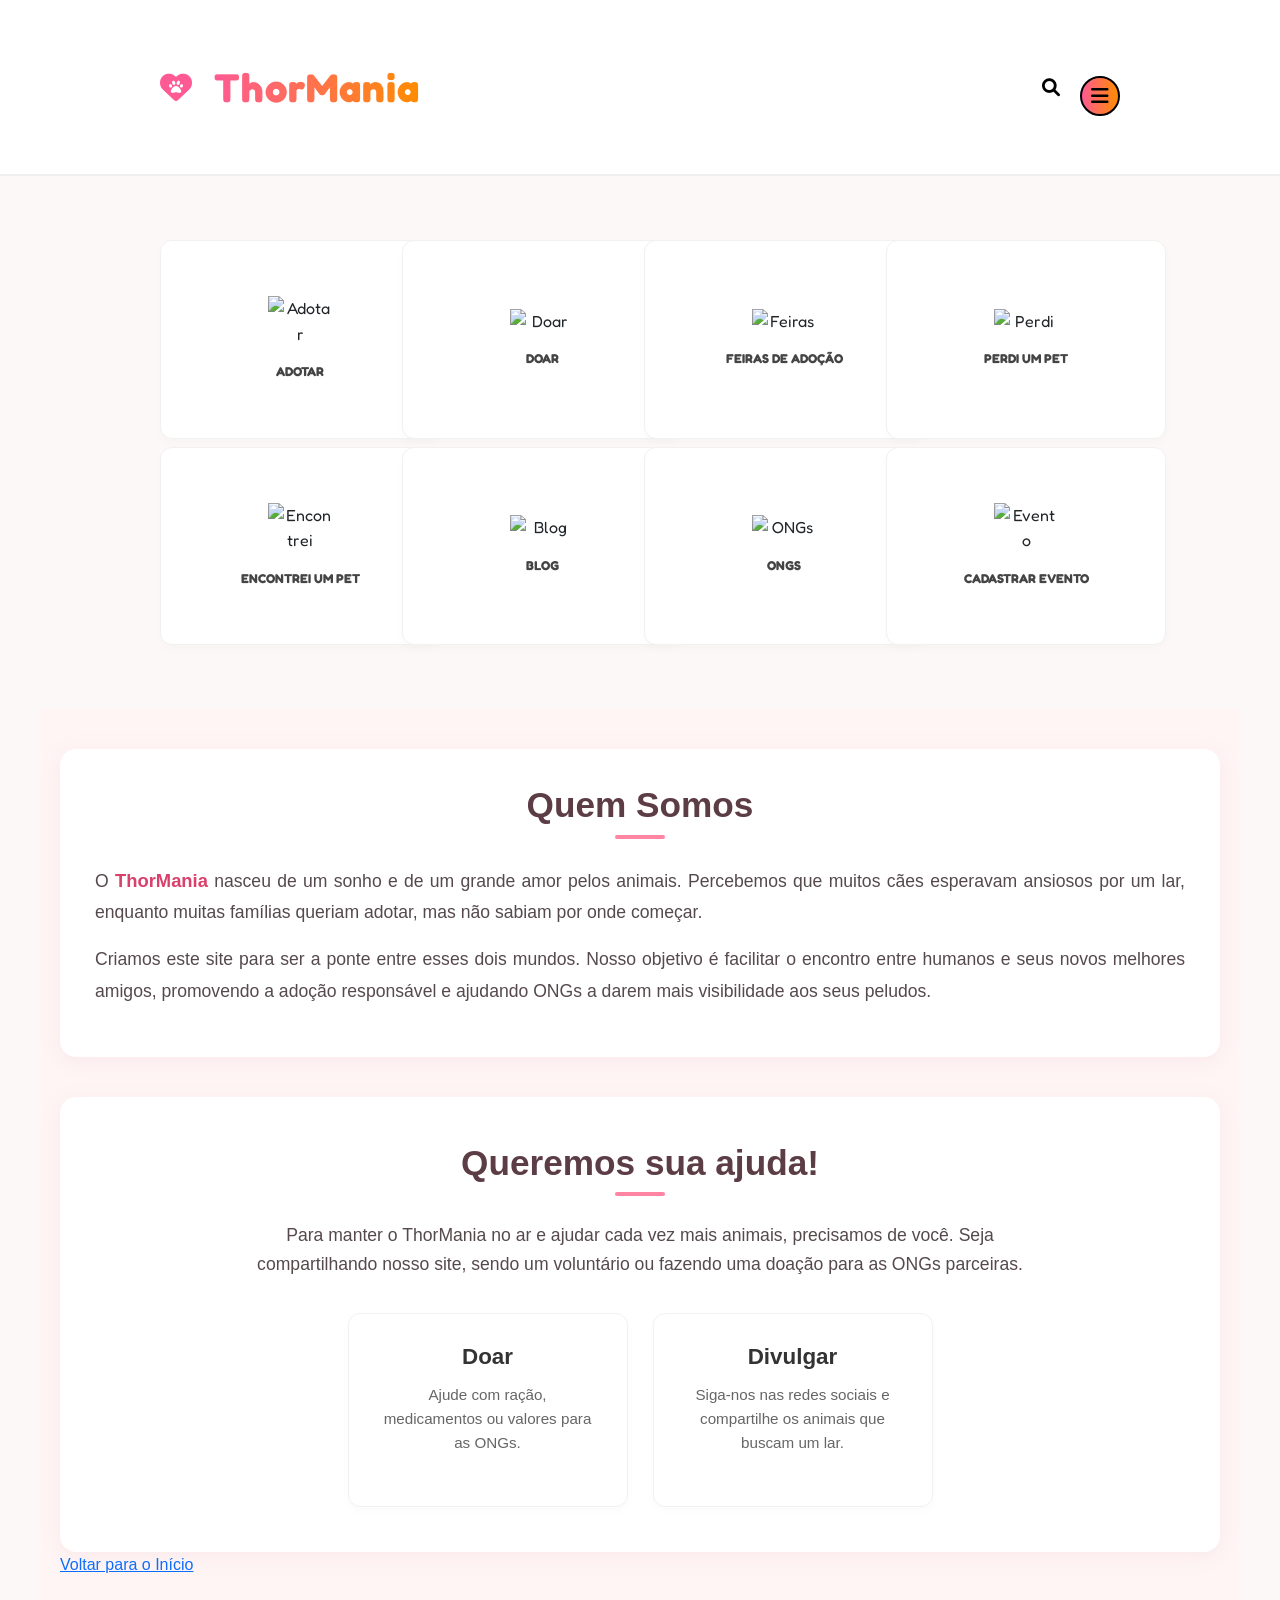
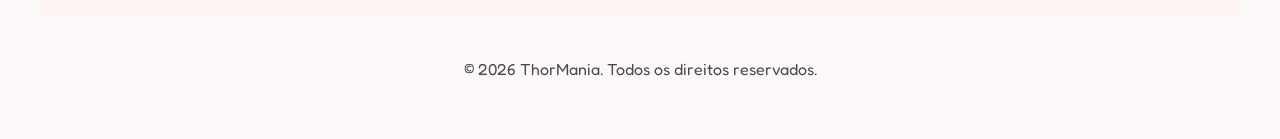
==== commit 3c79d760: "arrumar css" ====
--- a/index.html
+++ b/index.html
@@ -46,14 +46,15 @@
             <p class="boasvindas">Bem-vindo ao ThorMania!</p>
             <div class="list-group list-group-flush">
                 <a href="#" class="list-group-item list-group-item-action home-page">Início</a>
-                <a href="#" class="list-group-item list-group-item-action">Meu Perfil</a>
+                <a id="login" href="#" class="list-group-item list-group-item-action">Login</a>
+                <a id="cadastro" href="#" class="list-group-item list-group-item-action">Cadastro</a>
                 <a id="quem-somos" href="#" class="list-group-item list-group-item-action">Quem Somos</a>
-                <a href="#" class="list-group-item list-group-item-action">Contato</a> 
+                <a id="contato" href="#" class="list-group-item list-group-item-action">Contato</a> 
             </div>
         </div>
     </div>
 </header>
-<main>
+<main id="main-content">
     <div class="container my-4">
         <div class="row g-2 justify-content-center">
             
@@ -275,11 +276,6 @@
 
 
     <div id="blog-page" style="display: none;">
-        <!-- BREADCRUMB -->
-        <section class="breadcrumb">
-            <p>Home / Blog</p>
-        </section>
-
         <!-- CATEGORIAS -->
         <section class="categorias">
             <button>Geral</button>
@@ -328,6 +324,104 @@
                 <p>Pastor Alemão ¨Perde a Luta¨ Para Gatinho Atacado de Amor...</p>
             </div>
         </section>
+    </div>
+
+    <!--Feira de Adoção -->
+
+    <!-- POSTS -->
+    <div id="feira-page" style="display: none;">
+        <section class="posts">
+            <div class="card">
+                <img src="imagens/feira1.jpg"    alt="Tecnologia para pets">
+                <h3>Feira de Adoção chegando!</h3>
+                <p>Seu novo melhor amigo pode estar esperando por você. Venha adotar amor em forma de patas! 💛</p>
+            </div>
+            <div class="card">
+                <img src="imagens/feira2.jpg" alt="Tecnologia para pets">
+                <h3>Adote. Não compre.</h3>
+                <p>Neste sábado acontece nossa Feira de Adoção! Dê uma nova chance para um pet cheio de amor pra dar.</p>
+            </div>
+            <div class="card">
+                <img src="imagens/feira3.jpg" alt="Tecnologia para pets">
+                <h3>Uma adoção muda duas vidas!</h3>
+                <p>Participe da nossa Feira de Adoção e encontre um companheiro para todos os momentos.</p>
+            </div>
+            <div class="card">
+                <img src="imagens/feira4.jpg" alt="Tecnologia para pets">
+                <h3>Eles só precisam de uma chance…</h3>
+                <p>Venha conhecer cães e gatos resgatados na nossa Feira de Adoção e transforme uma vida hoje mesmo!</p>
+            </div>
+            <div class="card">
+                <img src="imagens/feira5.jpg" alt="Tecnologia para pets">
+                <h3>Seu novo amigo está te esperando!</h3>
+                <p>Feira de Adoção com animais vacinados, vermifugados e prontos para ganhar um lar cheio de carinho.</p>
+            </div>
+            <div class="card">
+                <img src="imagens/feira6.jpg" alt="Tecnologia para pets">
+                <h3>Amor não se compra, se adota!</h3>
+                <p>Não perca nossa Feira de Adoção e encontre o pet perfeito para fazer parte da sua família.</p>
+            </div>
+        </section>
+    </div>
+
+    <!-- Página de ONGs -->
+
+    <div id="ongs-page" style="display: none;">
+        <h2 class="text-center mb-4">ONGs para ajudar 🐾</h2>
+        <div class="row g-3 justify-content-center">
+
+            <div class="col-6 col-md-3">
+                <a href="https://institutoamparanimal.org.br/" target="_blank" class="card-link"> 
+                        <div class="card card-menu destaque">
+                    <div class="card-body">
+                        <img src="imagens/ampara 2.0.png">
+                        <span class="card-text">AMPARA ANIMAL</span>
+                        <small>Resgate e proteção animal</small>
+                        <p class="summary">ONG dedicada ao resgate, tratamento e reabilitação de animais abandonados, maltratados e em situação de risco na região de São Paulo.</p>
+                    </div>
+                </div>
+            </a>    
+            </div>
+
+            <div class="col-6 col-md-3">
+                <a href="https://www.institutoluisamell.com/" target="_blank" class="card-link">
+                <div class="card card-menu destaque">
+                    <div class="card-body">
+                        <img src="imagens/instituto-luisa-mell-logo-png_seeklogo-357201.png">
+                        <span class="card-text">LUISA MELL</span>
+                        <small>Combate aos maus-tratos</small>
+                        <p class="summary">Instituto que combate os maus-tratos aos animais através de ações educativas, resgates e apoio jurídico para proteger animais em situação de vulnerabilidade.</p>
+                    </div>
+                </div>
+            </a>
+            </div>
+
+            <div class="col-6 col-md-3">
+                <a href="https://adoteumgatinho.org.br/" target="_blank" class="card-link">
+                <div class="card card-menu destaque">
+                    <div class="card-body">
+                        <img src="imagens/adote um gatinho.png">
+                        <span class="card-text">ADOTE UM GATINHO</span>
+                        <small>Adoção de gatos</small>
+                        <p class="summary">Plataforma especializada em adoção responsável de gatos, conectando adotantes a felinos resgatados e promovendo cuidados adequados para uma vida feliz.</p>
+                    </div>
+                </div>
+            </a>
+            </div>
+
+            <div class="col-6 col-md-3">
+                <a href="https://institutocaramelo.org/" target="_blank" class="card-link"><div class="card card-menu destaque">   
+                    <div class="card-body">
+                        <img src="imagens/caramelo.png">
+                        <span class="card-text">Instituto Caramelo</span>
+                        <small>Resgate e cuidado</small>
+                        <p class="summary">ONG focada no resgate, cuidado e adoção de animais de rua, especialmente cães e gatos, oferecendo abrigo temporário e tratamento veterinário.</p>
+                    </div>
+                </div>
+            </a>    
+            </div>
+
+        </div>
     </div>
 
     <!-- Formulário perdi um pet -->
@@ -439,69 +533,55 @@
             </div>
     </div>
 
-    <!-- Página de ONGs -->
-
-    <div id="ongs-page" style="display: none;">
-        <h2 class="text-center mb-4">ONGs para ajudar 🐾</h2>
-        <div class="row g-3 justify-content-center">
-
-            <div class="col-6 col-md-3">
-                <a href="https://institutoamparanimal.org.br/" target="_blank" class="card-link"> 
-                        <div class="card card-menu destaque">
-                    <div class="card-body">
-                        <img src="imagens/ampara 2.0.png">
-                        <span class="card-text">AMPARA ANIMAL</span>
-                        <small>Resgate e proteção animal</small>
-                        <p class="summary">ONG dedicada ao resgate, tratamento e reabilitação de animais abandonados, maltratados e em situação de risco na região de São Paulo.</p>
-                    </div>
-                </div>
-            </a>    
-            </div>
-
-            <div class="col-6 col-md-3">
-                <a href="https://www.institutoluisamell.com/" target="_blank" class="card-link">
-                <div class="card card-menu destaque">
-                    <div class="card-body">
-                        <img src="imagens/instituto-luisa-mell-logo-png_seeklogo-357201.png">
-                        <span class="card-text">LUISA MELL</span>
-                        <small>Combate aos maus-tratos</small>
-                        <p class="summary">Instituto que combate os maus-tratos aos animais através de ações educativas, resgates e apoio jurídico para proteger animais em situação de vulnerabilidade.</p>
-                    </div>
-                </div>
-            </a>
-            </div>
-
-            <div class="col-6 col-md-3">
-                <a href="https://adoteumgatinho.org.br/" target="_blank" class="card-link">
-                <div class="card card-menu destaque">
-                    <div class="card-body">
-                        <img src="imagens/adote um gatinho.png">
-                        <span class="card-text">ADOTE UM GATINHO</span>
-                        <small>Adoção de gatos</small>
-                        <p class="summary">Plataforma especializada em adoção responsável de gatos, conectando adotantes a felinos resgatados e promovendo cuidados adequados para uma vida feliz.</p>
-                    </div>
-                </div>
-            </a>
-            </div>
-
-            <div class="col-6 col-md-3">
-                <a href="https://institutocaramelo.org/" target="_blank" class="card-link"><div class="card card-menu destaque">   
-                    <div class="card-body">
-                        <img src="imagens/caramelo.png">
-                        <span class="card-text">Instituto Caramelo</span>
-                        <small>Resgate e cuidado</small>
-                        <p class="summary">ONG focada no resgate, cuidado e adoção de animais de rua, especialmente cães e gatos, oferecendo abrigo temporário e tratamento veterinário.</p>
-                    </div>
-                </div>
-            </a>    
-            </div>
-
-        </div>
+    <!--Pagina de perfil-->
+
+    <div id="cadastro-page" class="cadastro-container" style="display: none;">
+        <form id="cadastro-form" class="file">
+            <h2>Criar Conta</h2>
+            <div class="campo">
+                <input type="text" 
+                placeholder="Nome Completo">
+            </div>
+            <div class="campo">
+                <input type="email" 
+                placeholder="E-mail">
+            </div>
+            <div class="campo">
+                <input type="password" 
+                placeholder="Senha">
+            </div>
+            <div class="campo">
+                <input type="password"
+                placeholder="Repetir Senha">
+            </div>
+            <button type="submit" class="btn-cadastrar">Cadastrar 🐾</button>
+            <button class="btn btn-outline-secondary mt-3 home-page">
+                Voltar
+            </button>
+        </form>
+    </div>
+
+    <div id="login-page" class="cadastro-container" style="display: none;">
+        <form id="login-form" class="file">
+            <h2>Login</h2>
+            <div class="campo">
+                <input type="email" 
+                placeholder="E-mail">
+            </div>
+            <div class="campo">
+                <input type="password" 
+                placeholder="Senha">
+            </div>
+            <button type="submit" class="btn-cadastrar">Entrar 🐾</button>
+            <button class="btn btn-outline-secondary mt-3 home-page">
+                Voltar
+            </button>
+        </form>
     </div>
 
     <!-- Página de Quem Somos -->
 
-    <div id="quemsomos-page" style="display: none;">
+    <div id="quemsomos-page" style="display: block;">
         <section class="historia">
                 <h2 class="titulo-sessao">Quem Somos</h2>
                 <p>O <strong>ThorMania</strong> nasceu de um sonho e de um grande amor pelos animais. Percebemos que muitos cães esperavam ansiosos por um lar, enquanto muitas famílias queriam adotar, mas não sabiam por onde começar.</p>
@@ -527,6 +607,34 @@
 
             <a href="#" class="btn-voltar home-page">Voltar para o Início</a>
     </div>
+
+    <!--Pagina de contato-->
+
+    <div id="contato-page" class="contato-container" style="display:none;">
+        <form class="file">
+            <h2>Deixe sua Mensagem</h2>
+            <p>Tem alguma dúvida, sugestão ou quer compartilhar uma história de adoção? Entre em contato conosco!</p>
+            <div class="campo">
+                <input type="text" 
+                placeholder="Nome Completo">
+            </div>
+            <div class="campo">
+                <input type="email" 
+                placeholder="E-mail">
+            </div>
+            <div class="campo">
+                <input type="text" 
+                placeholder="Assunto">
+            </div>
+            <div class="campo">
+                <textarea placeholder="Sua mensagem"></textarea>
+            </div>
+            <button type="submit" class="btn-cadastrar">Enviar Mensagem</button>
+            <button class="btn btn-outline-secondary mt-3 home-page">
+                Voltar
+            </button>
+        </form>
+    </div>
 </main>
 
 <footer class="footer">
@@ -534,7 +642,7 @@
         <p>&copy; 2026 ThorMania. Todos os direitos reservados.</p>
     </div>
 </footer>
-<script src="https://cdn.jsdelivr.net/npm/bootstrap@5.3.0/dist/js/bootstrap.bundle.min.js"></script>
-<script src="index.js" defer></script>
+    <script src="https://cdn.jsdelivr.net/npm/bootstrap@5.3.0/dist/js/bootstrap.bundle.min.js"></script>
+    <script src="index.js" defer></script>
 </body>
 </html>
--- a/style.css
+++ b/style.css
@@ -242,49 +242,113 @@
     letter-spacing: 1px;
 }
 
-/* Seção Quem Somos */
-.about-section {
+/* Configurações Gerais e Fontes */
+#quemsomos-page {
+    font-family: 'Segoe UI', Roboto, Helvetica, Arial, sans-serif;
+    color: #4a3e3e; /* Um cinza escuro levemente quente */
+    background-color: #fff5f5; /* Fundo rosa bem clarinho/pastel */
+    padding: 40px 20px;
+    max-width: 1200px;
+    margin: 0 auto;
+}
+
+/* Títulos das Seções */
+.titulo-sessao {
+    font-size: 2.2rem;
+    color: #5c3d46; /* Rosa escuro/queimado, muito elegante */
+    text-align: center;
+    margin-bottom: 25px;
+    position: relative;
+    font-weight: 700;
+}
+
+/* Detalhe elegante embaixo dos títulos */
+.titulo-sessao::after {
+    content: '';
+    display: block;
+    width: 50px;
+    height: 4px;
+    background-color: #ff85a2; /* Rosa vibrante para destaque */
+    margin: 8px auto 0 auto;
+    border-radius: 2px;
+}
+
+/* Seção de História (Quem Somos) */
+.historia {
     background: #ffffff;
-    padding: 40px;
-    border-radius: 12px;
-    box-shadow: 0 4px 15px rgba(0, 0, 0, 0.03);
+    padding: 35px;
+    border-radius: 16px;
+    box-shadow: 0 4px 20px rgba(224, 169, 175, 0.15); /* Sombra suave em tom rosa */
     margin-bottom: 40px;
-}
-
-.about-section h2 {
-    color: #d9534f;
-    margin-bottom: 20px;
-    font-size: 1.8rem;
-    border-bottom: 2px solid #fce4e4;
-    padding-bottom: 10px;
-}
-
-.about-section p {
+    line-height: 1.8;
+}
+
+.historia p {
+    font-size: 1.1rem;
     margin-bottom: 15px;
+    text-align: justify;
+    color: #55494c;
+}
+
+.historia strong {
+    color: #d9406b; /* Destaque elegante para o nome ThorMania */
+    font-size: 1.15rem;
+}
+
+/* Seção de Ajuda */
+.ajuda-area {
+    background: #ffffff;
+    padding: 45px 35px;
+    border-radius: 16px;
+    box-shadow: 0 4px 20px rgba(224, 169, 175, 0.15);
+    text-align: center;
+}
+
+.ajuda-area > p {
     font-size: 1.1rem;
-    color: #5a5a5a;
-}
-
-/* Seção Queremos sua Ajuda & Grid de Cards */
-.help-section {
-    margin-bottom: 40px;
-}
-
-.section-title {
-    text-align: center;
-    margin-bottom: 30px;
-}
-
-.section-title h2 {
-    color: #d9534f;
-    font-size: 1.8rem;
-    margin-bottom: 10px;
-}
-
-.section-title p {
-    max-width: 700px;
-    margin: 0 auto;
-    color: #777;
+    max-width: 800px;
+    margin: 0 auto 35px auto;
+    line-height: 1.6;
+    color: #55494c;
+}
+
+/* Container dos Cards de Ajuda */
+.cards-ajuda {
+    display: flex;
+    justify-content: center;
+    gap: 25px;
+    flex-wrap: wrap;
+    margin-top: 20px;
+}
+
+/* O Card Individual (Ex: Doar) */
+.card {
+    background: #fffafb; /* Fundo do card quase branco, puxado pro rosa */
+    border: 1px solid #fce2e6;
+    border-radius: 16px;
+    padding: 30px 25px;
+    width: 280px;
+    transition: transform 0.3s ease, box-shadow 0.3s ease, border-color 0.3s ease;
+}
+
+/* Efeito ao passar o mouse no Card */
+.card:hover {
+    transform: translateY(-5px);
+    border-color: #ff85a2;
+    box-shadow: 0 10px 25px rgba(255, 133, 162, 0.2);
+}
+
+.card h3 {
+    font-size: 1.35rem;
+    color: #5c3d46;
+    margin-bottom: 12px;
+    font-weight: 600;
+}
+
+.card p {
+    font-size: 0.95rem;
+    color: #706265;
+    line-height: 1.6;
 }
 
 /* Layout dos Quadradinhos (Cards) */
--- a/style.css
+++ b/style.css
@@ -242,49 +242,113 @@
     letter-spacing: 1px;
 }
 
-/* Seção Quem Somos */
-.about-section {
+/* Configurações Gerais e Fontes */
+#quemsomos-page {
+    font-family: 'Segoe UI', Roboto, Helvetica, Arial, sans-serif;
+    color: #4a3e3e; /* Um cinza escuro levemente quente */
+    background-color: #fff5f5; /* Fundo rosa bem clarinho/pastel */
+    padding: 40px 20px;
+    max-width: 1200px;
+    margin: 0 auto;
+}
+
+/* Títulos das Seções */
+.titulo-sessao {
+    font-size: 2.2rem;
+    color: #5c3d46; /* Rosa escuro/queimado, muito elegante */
+    text-align: center;
+    margin-bottom: 25px;
+    position: relative;
+    font-weight: 700;
+}
+
+/* Detalhe elegante embaixo dos títulos */
+.titulo-sessao::after {
+    content: '';
+    display: block;
+    width: 50px;
+    height: 4px;
+    background-color: #ff85a2; /* Rosa vibrante para destaque */
+    margin: 8px auto 0 auto;
+    border-radius: 2px;
+}
+
+/* Seção de História (Quem Somos) */
+.historia {
     background: #ffffff;
-    padding: 40px;
-    border-radius: 12px;
-    box-shadow: 0 4px 15px rgba(0, 0, 0, 0.03);
+    padding: 35px;
+    border-radius: 16px;
+    box-shadow: 0 4px 20px rgba(224, 169, 175, 0.15); /* Sombra suave em tom rosa */
     margin-bottom: 40px;
-}
-
-.about-section h2 {
-    color: #d9534f;
-    margin-bottom: 20px;
-    font-size: 1.8rem;
-    border-bottom: 2px solid #fce4e4;
-    padding-bottom: 10px;
-}
-
-.about-section p {
+    line-height: 1.8;
+}
+
+.historia p {
+    font-size: 1.1rem;
     margin-bottom: 15px;
+    text-align: justify;
+    color: #55494c;
+}
+
+.historia strong {
+    color: #d9406b; /* Destaque elegante para o nome ThorMania */
+    font-size: 1.15rem;
+}
+
+/* Seção de Ajuda */
+.ajuda-area {
+    background: #ffffff;
+    padding: 45px 35px;
+    border-radius: 16px;
+    box-shadow: 0 4px 20px rgba(224, 169, 175, 0.15);
+    text-align: center;
+}
+
+.ajuda-area > p {
     font-size: 1.1rem;
-    color: #5a5a5a;
-}
-
-/* Seção Queremos sua Ajuda & Grid de Cards */
-.help-section {
-    margin-bottom: 40px;
-}
-
-.section-title {
-    text-align: center;
-    margin-bottom: 30px;
-}
-
-.section-title h2 {
-    color: #d9534f;
-    font-size: 1.8rem;
-    margin-bottom: 10px;
-}
-
-.section-title p {
-    max-width: 700px;
-    margin: 0 auto;
-    color: #777;
+    max-width: 800px;
+    margin: 0 auto 35px auto;
+    line-height: 1.6;
+    color: #55494c;
+}
+
+/* Container dos Cards de Ajuda */
+.cards-ajuda {
+    display: flex;
+    justify-content: center;
+    gap: 25px;
+    flex-wrap: wrap;
+    margin-top: 20px;
+}
+
+/* O Card Individual (Ex: Doar) */
+.card {
+    background: #fffafb; /* Fundo do card quase branco, puxado pro rosa */
+    border: 1px solid #fce2e6;
+    border-radius: 16px;
+    padding: 30px 25px;
+    width: 280px;
+    transition: transform 0.3s ease, box-shadow 0.3s ease, border-color 0.3s ease;
+}
+
+/* Efeito ao passar o mouse no Card */
+.card:hover {
+    transform: translateY(-5px);
+    border-color: #ff85a2;
+    box-shadow: 0 10px 25px rgba(255, 133, 162, 0.2);
+}
+
+.card h3 {
+    font-size: 1.35rem;
+    color: #5c3d46;
+    margin-bottom: 12px;
+    font-weight: 600;
+}
+
+.card p {
+    font-size: 0.95rem;
+    color: #706265;
+    line-height: 1.6;
 }
 
 /* Layout dos Quadradinhos (Cards) */
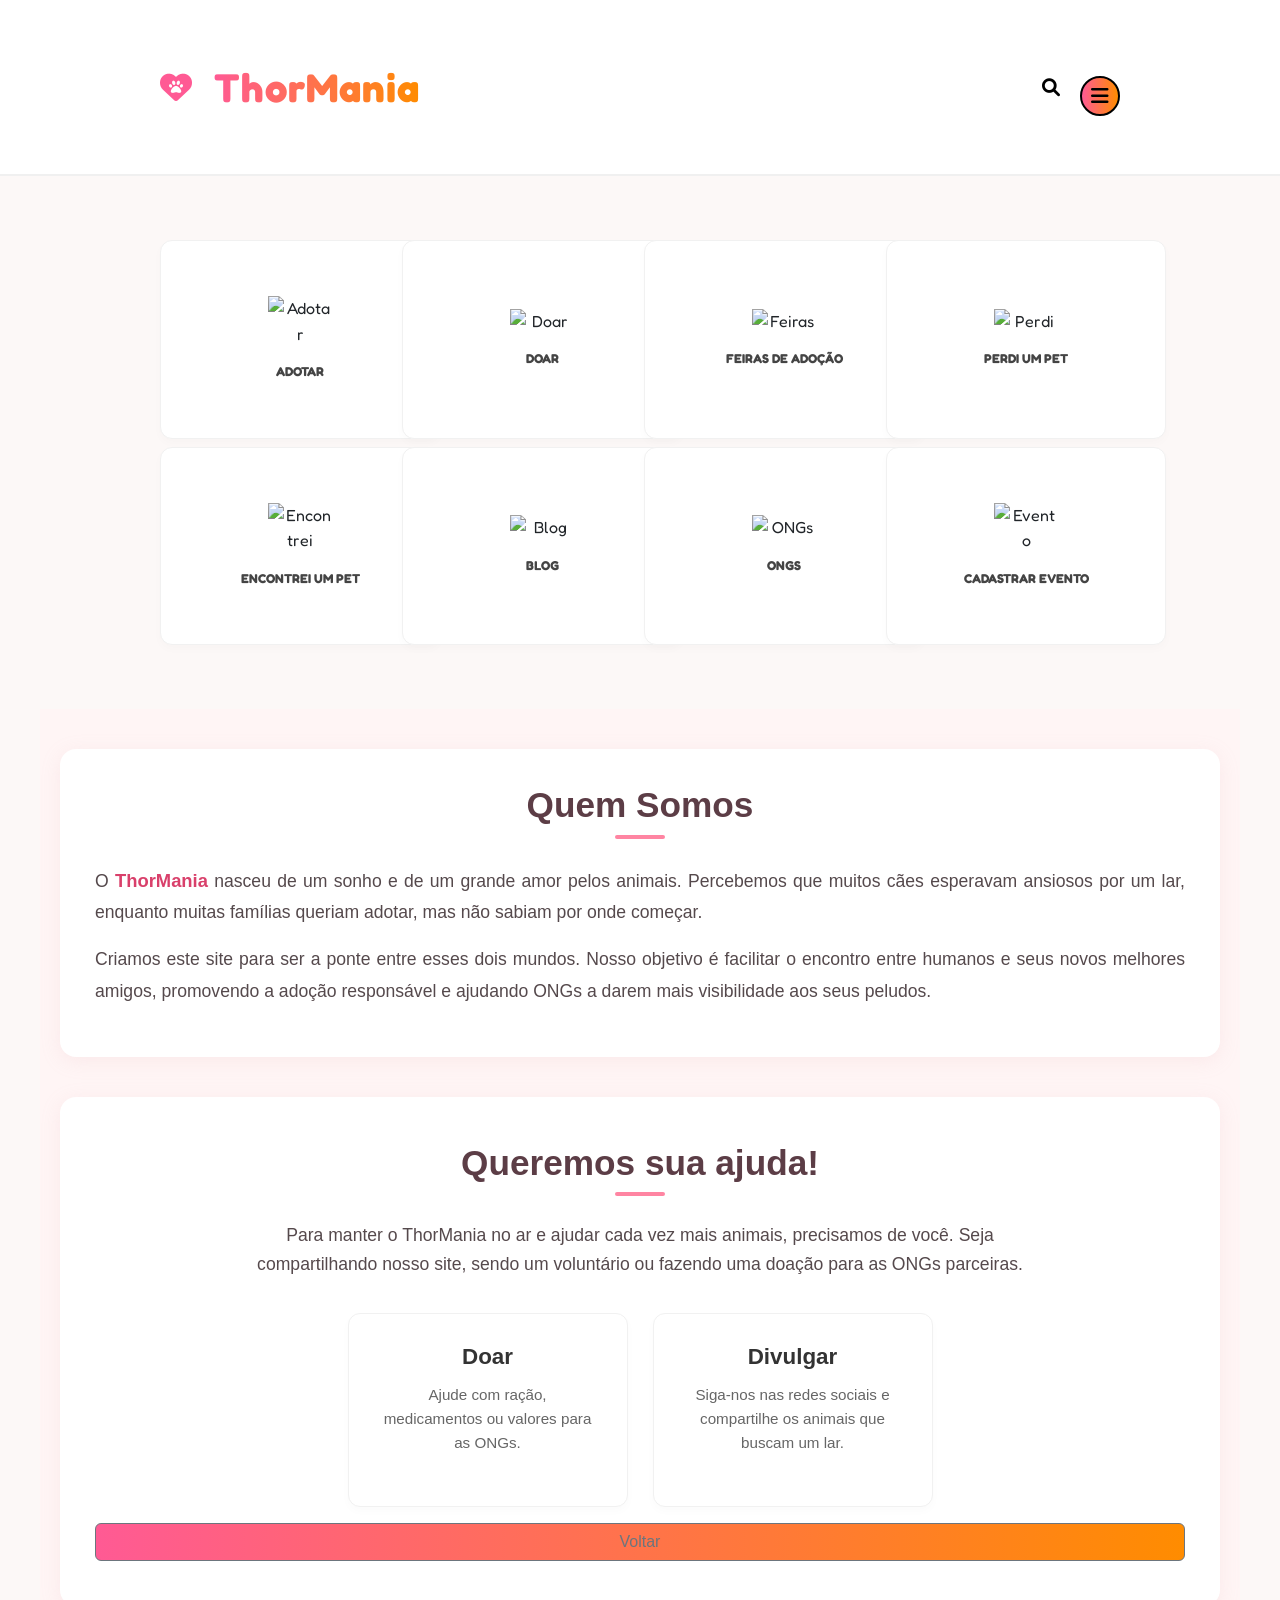
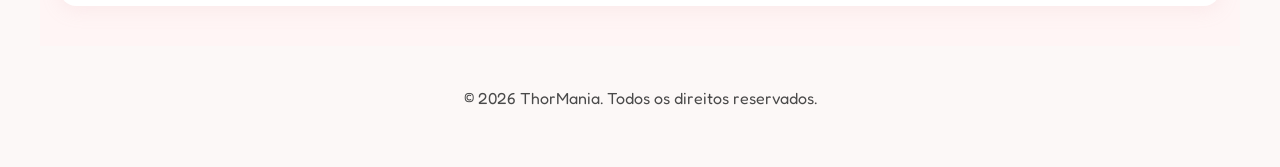
==== commit aa49e0f2: "arrumando estilo de doar" ====
--- a/index.html
+++ b/index.html
@@ -211,7 +211,7 @@
 
     <!-- Formulário para "Doar um Pet" -->
 
-    <div id="doar-page" style="display: none;">
+    <div id="doar-page" class="file" style="display: none;">
         <div>
             <h2>Quer doar um pet?</h2>
             <p>Preencha o formulário abaixo e nos envie as informações.</p>
@@ -603,9 +603,10 @@
                         <p>Siga-nos nas redes sociais e compartilhe os animais que buscam um lar.</p>
                     </div>
                 </div>
+                <button class="btn btn-outline-secondary mt-3 home-page">
+                    Voltar
+                </button>
             </section>
-
-            <a href="#" class="btn-voltar home-page">Voltar para o Início</a>
     </div>
 
     <!--Pagina de contato-->
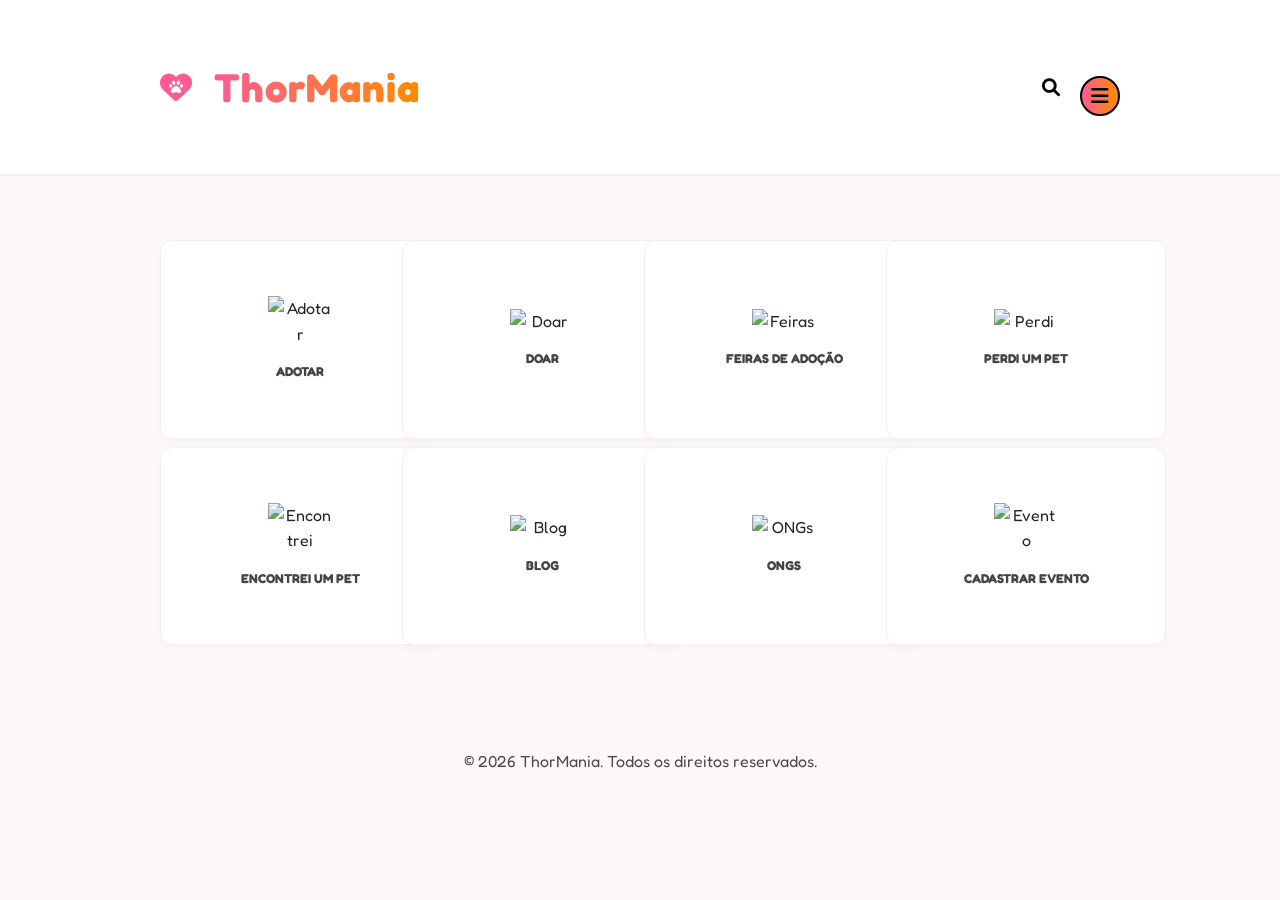
==== commit cb5811c5: "ajuste em quem somos" ====
--- a/index.html
+++ b/index.html
@@ -581,7 +581,7 @@
 
     <!-- Página de Quem Somos -->
 
-    <div id="quemsomos-page" style="display: block;">
+    <div id="quemsomos-page" style="display: none;">
         <section class="historia">
                 <h2 class="titulo-sessao">Quem Somos</h2>
                 <p>O <strong>ThorMania</strong> nasceu de um sonho e de um grande amor pelos animais. Percebemos que muitos cães esperavam ansiosos por um lar, enquanto muitas famílias queriam adotar, mas não sabiam por onde começar.</p>
